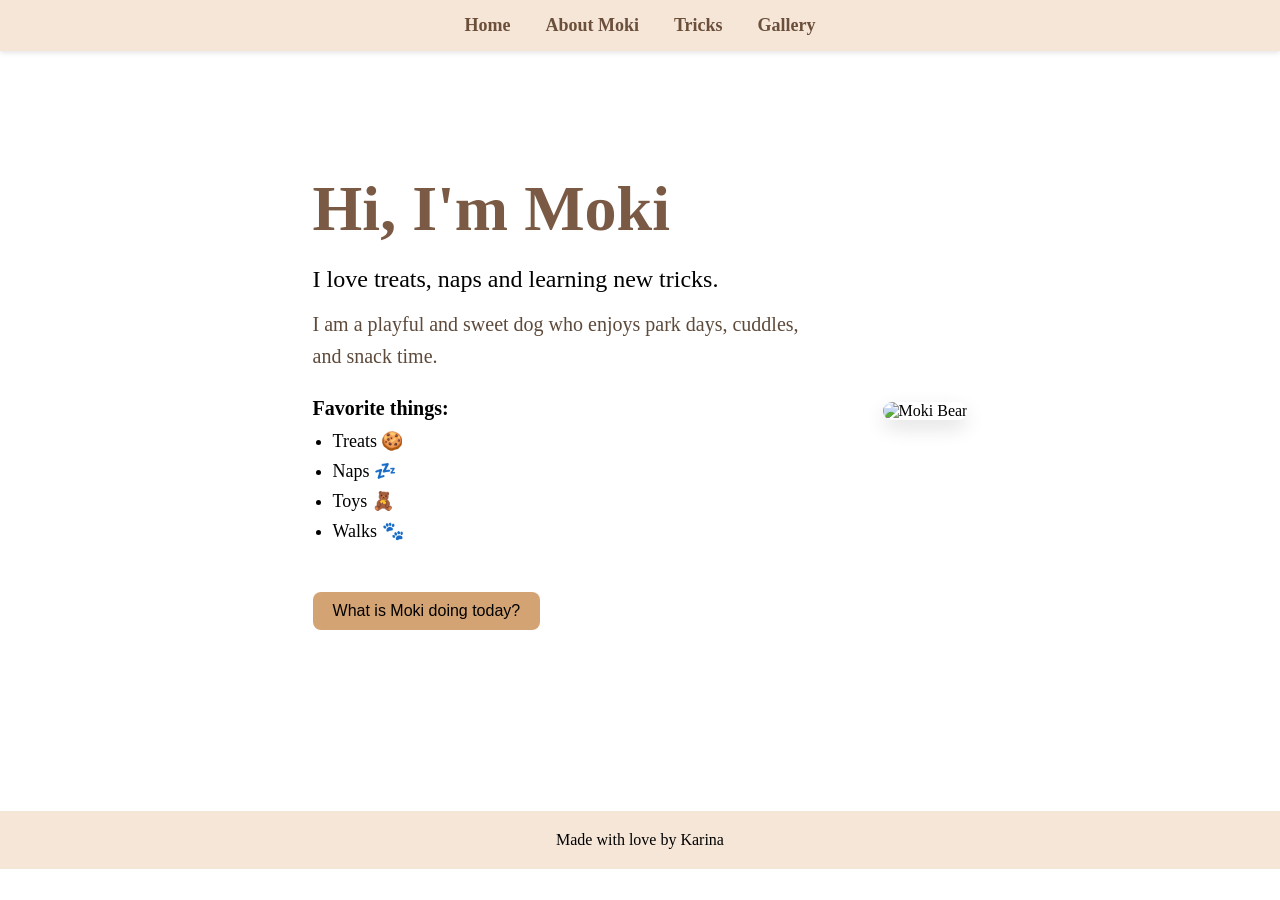
==== index.html @ 443a35eb "Add files via upload" ====
<!DOCTYPE html>
<html lang="en">

<head>
<meta charset="UTF-8">
<meta name="viewport" content="width=device-width, initial-scale=1.0">
<title>Moki Bear</title>

<link rel="stylesheet" href="style.css">

</head>

<body>

<header>

<nav class="navbar">

<ul class="nav-links">

<li><a href="index.html">Home</a></li>
<li><a href="about.html">About Moki</a></li>
<li><a href="tricks.html">Tricks</a></li>
<li><a href="gallery.html">Gallery</a></li>

</ul>

</nav>

</header>


<main>

<section class="home">

    <div class="home-text">
        <h1>Hi, I'm Moki </h1>

        <p class="intro">
            I love treats, naps and learning new tricks.
        </p>

        <p class="description">
            I am a playful and sweet dog who enjoys park days, cuddles, and snack time.
        </p>

        <div class="favorite-things">
            <p>Favorite things:</p>
            <ul>
                <li>Treats 🍪</li>
                <li>Naps 💤</li>
                <li>Toys 🧸</li>
                <li>Walks 🐾</li>
            </ul>
        </div>

        <button onclick="mokiActivity()">What is Moki doing today?</button>

        <p id="activity"></p>
    </div>

    <div class="home-image">
        <img src="images/moki 1.jpg" alt="Moki Bear">
    </div>

</section>

</main>


<footer>

<p>Made with love by Karina</p>

</footer>


<script src="script.js"></script>

</body>
</html>
---- style.css ----
/* menu */

.navbar {
    background: #f5e6d8;
    padding: 15px;
    box-shadow: 0 2px 5px rgba(0, 0, 0, 0.1);
}

.nav-links {
    list-style: none;
    display: flex;
    justify-content: center;
    gap: 35px;
    margin: 0;
    padding: 0;
}

.nav-links a {
    text-decoration: none;
    color: #6b4f3a;
    font-weight: bold;
    font-size: 18px;
}

.nav-links a:hover {
    color: #d4a373;
}

/* Home index */

.home {
    display: flex;
    justify-content: center;
    align-items: center;
    gap: 70px;
    padding: 80px 100px;
    min-height: 80vh;
}

.home-text {
    max-width: 500px;
}

.home-text h1 {
    font-size: 64px;
    color: #7a5a44;
    margin-bottom: 20px;
}

.intro {
    font-size: 24px;
    margin-bottom: 15px;
}

.description {
    font-size: 20px;
    line-height: 1.6;
    margin-bottom: 25px;
    color: #5e4a3a;
}

.favorite-things p {
    font-size: 20px;
    font-weight: bold;
    margin-bottom: 10px;
}

.favorite-things ul {
    padding-left: 20px;
    margin-bottom: 25px;
}

.favorite-things li {
    font-size: 18px;
    margin-bottom: 8px;
}

.home-image img {
    width: 420px;
    border-radius: 20px;
    box-shadow: 0 8px 20px rgba(0, 0, 0, 0.12);
}

button {
    padding: 14px 28px;
    font-size: 18px;
    background-color: #d4a373;
    border: none;
    border-radius: 12px;
    cursor: pointer;
}

button:hover {
    background-color: #c38e5f;
}

#activity {
    font-size: 20px;
    margin-top: 20px;
    font-weight: bold;
    color: #7a5a44;
}

/* button home */

button {
    padding: 10px 20px;
    background: #d4a373;
    border: none;
    border-radius: 8px;
    cursor: pointer;
    font-size: 16px;
}

button:hover {
    background: #c38e5f;
}

/*About moki*/
.about {
    text-align: center;
    padding: 50px;
}

.about-card {
    background: white;
    padding: 30px;
    border-radius: 15px;
    max-width: 400px;
    margin: auto;
    box-shadow: 0 4px 10px rgba(0, 0, 0, 0.1);
}

.about-card img {
    width: 200px;
    border-radius: 12px;
    margin-bottom: 20px;
}

.about-card ul {
    list-style: none;
    padding: 0;
    font-size: 18px;
}

.about-card li {
    margin: 10px 0;
}

.fun-facts {
    margin-top: 30px;
    background: #f3e3d3;
    padding: 20px;
    border-radius: 15px;
    max-width: 400px;
    margin-left: auto;
    margin-right: auto;
}

.fun-facts h2 {
    margin-bottom: 10px;
}

.fun-facts ul {
    list-style: none;
    padding: 0;
}

.fun-facts li {
    margin: 8px 0;
    font-size: 16px;
}

/*TRICKS*/

.tricks {
    text-align: center;
    padding: 50px;
}

.tricks-grid {
    display: flex;
    flex-wrap: wrap;
    justify-content: center;
    gap: 20px;
    margin: 30px 0;
}

.trick-card {
    background: white;
    padding: 20px;
    width: 120px;
    border-radius: 12px;
    box-shadow: 0 4px 10px rgba(0, 0, 0, 0.1);
}

.trick-card p {
    font-weight: bold;
    margin: 0;
    font-size: 18px;
}

.trick-card span {
    font-size: 14px;
    color: gray;
}

.tricks {
    text-align: center;
    padding: 50px;
}

.favorite-tricks {
    background: #f3e3d3;
    padding: 25px;
    border-radius: 15px;
    max-width: 400px;
    margin: 40px auto;
    text-align: center;
}

.favorite-tricks ul {
    list-style: none;
    padding: 0;
}

.favorite-tricks li {
    margin: 8px 0;
    font-size: 18px;
}

button {
    margin-top: 25px;
}

/*Gallery*/

.gallery {
    text-align: center;
    padding: 50px;
}

.gallery-grid {
    display: flex;
    flex-wrap: wrap;
    justify-content: center;
    gap: 25px;
    margin-top: 30px;
}

.photo-card {
    width: 200px;
}

.photo-card img {
    width: 100%;
    border-radius: 12px;
    box-shadow: 0 4px 10px rgba(0, 0, 0, 0.15);

}

.photo-card p {
    margin-top: 8px;
    font-size: 16px;
}

.photo-card img:hover {
    transform: scale(1.08);
}

/* Footer */

footer {
    text-align: center;
    padding: 20px;
    margin-top: 40px;
    background: #f5e6d8;
}

* {
    margin: 0;
    padding: 0;
    box-sizing: border-box;
}
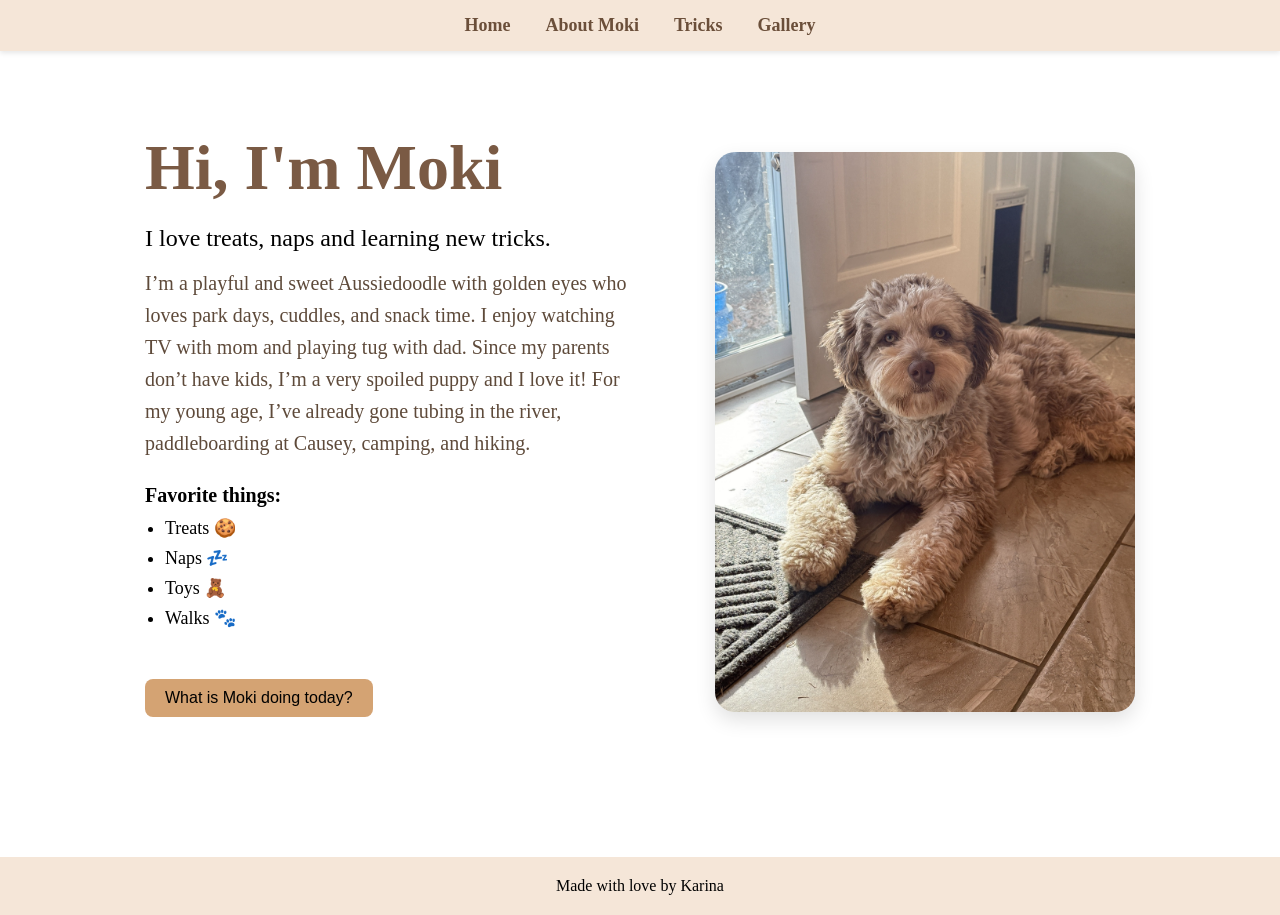
==== commit dca2a5db: "Revise dog description in index.html Updated the description to provide more details about the dog's" ====
--- a/index.html
+++ b/index.html
@@ -42,8 +42,7 @@
         </p>
 
         <p class="description">
-            I am a playful and sweet dog who enjoys park days, cuddles, and snack time.
-        </p>
+I’m a playful and sweet Aussiedoodle with golden eyes who loves park days, cuddles, and snack time. I enjoy watching TV with mom and playing tug with dad. Since my parents don’t have kids, I’m a very spoiled puppy and I love it! For my young age, I’ve already gone tubing in the river, paddleboarding at Causey, camping, and hiking.        </p>
 
         <div class="favorite-things">
             <p>Favorite things:</p>
@@ -79,4 +78,4 @@
 <script src="script.js"></script>
 
 </body>
-</html>+</html>
